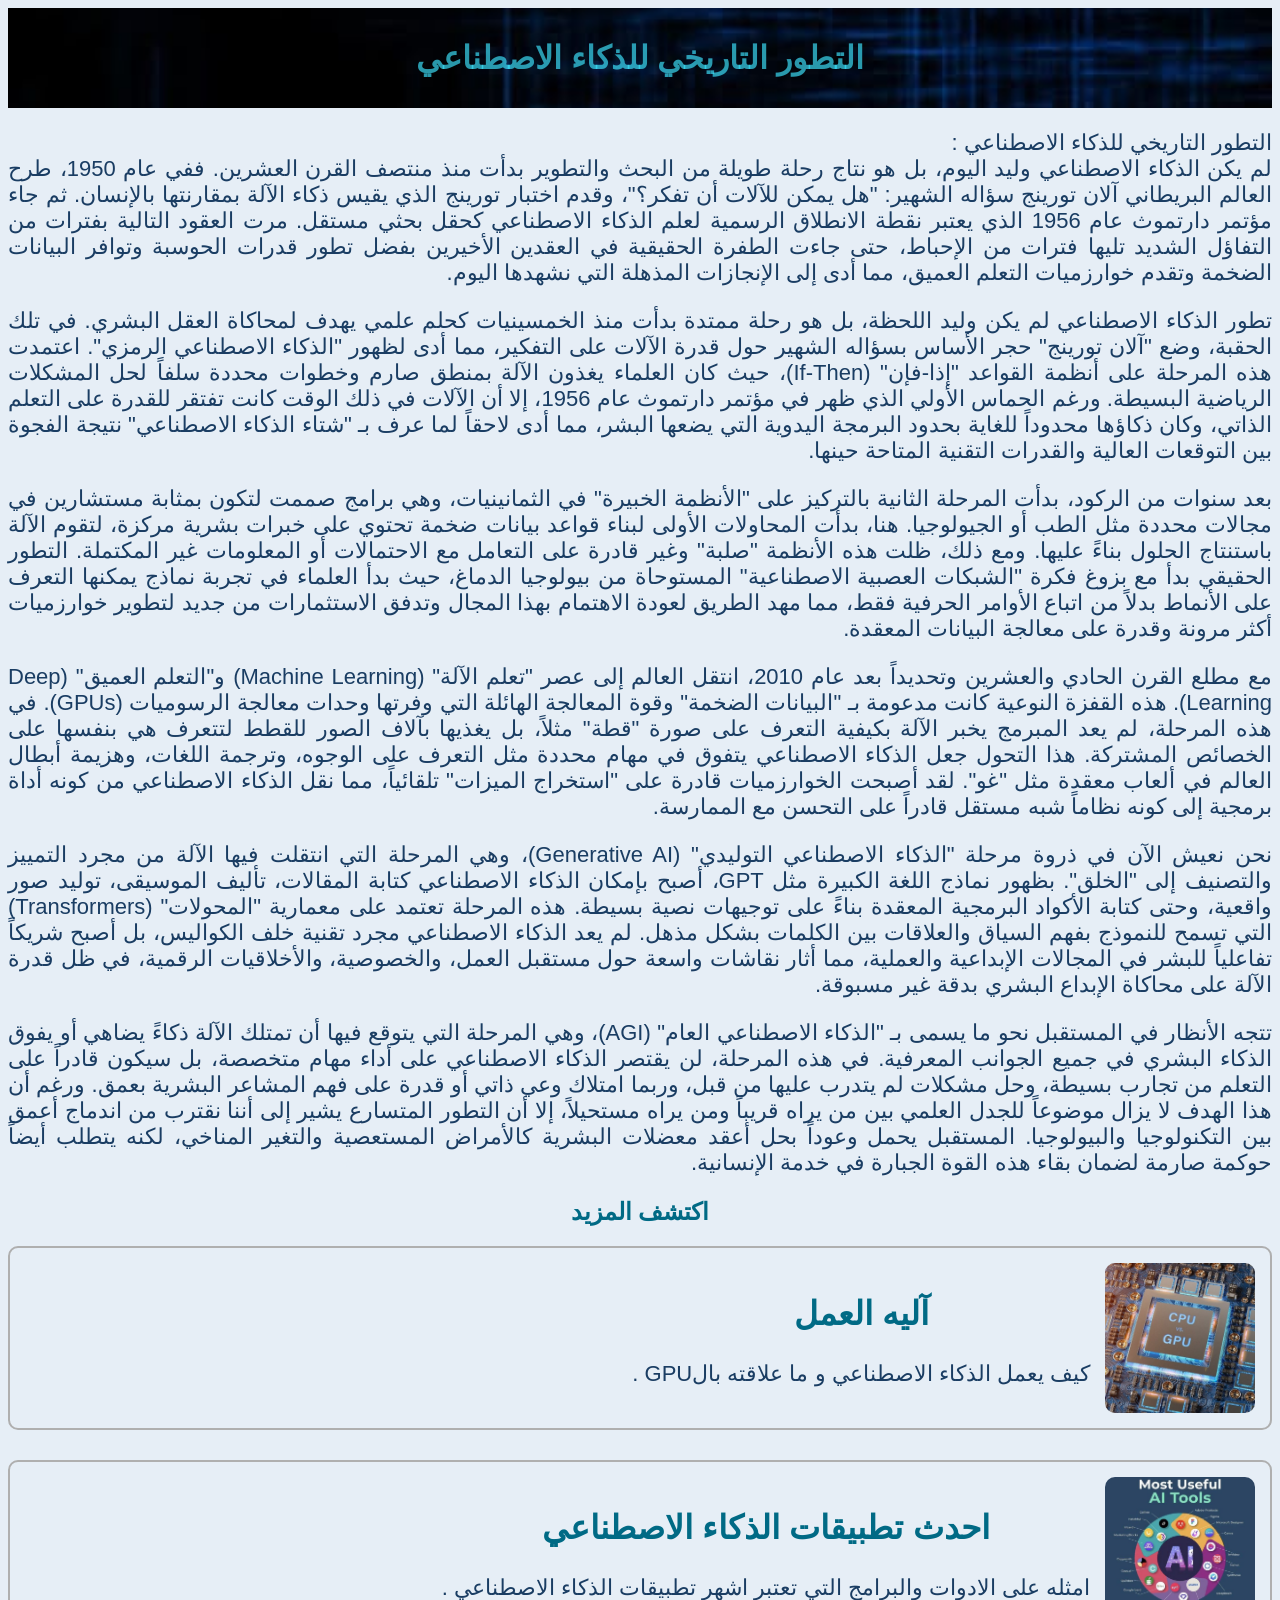
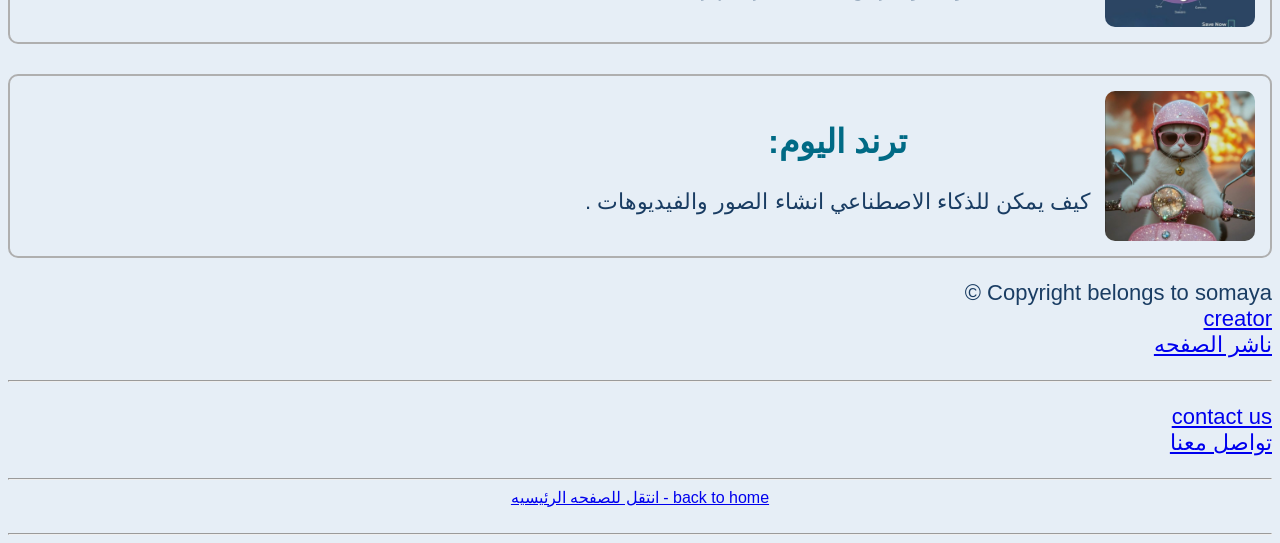
==== ai-history.html @ af8b0c19 "Add files via upload" ====
<!DOCTYPE html5>
<html lang="ar">
<head>
    <meta charset="UTF-8">
    <title>تاريخ الذكاء الصطناعي</title>
    <link rel="stylesheet" href="main-style.css">
</head>
<body>
    <header class="header2">
        <h1>التطور التاريخي للذكاء الاصطناعي</h1>
    </header>
    <p>
        التطور التاريخي للذكاء الاصطناعي : <br>
        لم يكن الذكاء الاصطناعي وليد اليوم، بل هو نتاج رحلة طويلة من البحث والتطوير بدأت منذ منتصف القرن العشرين. ففي عام 1950، طرح العالم البريطاني آلان تورينج سؤاله الشهير: "هل يمكن للآلات أن تفكر؟"، وقدم اختبار تورينج الذي يقيس ذكاء الآلة بمقارنتها بالإنسان. ثم جاء مؤتمر دارتموث عام 1956 الذي يعتبر نقطة الانطلاق الرسمية لعلم الذكاء الاصطناعي كحقل بحثي مستقل. مرت العقود التالية بفترات من التفاؤل الشديد تليها فترات من الإحباط، حتى جاءت الطفرة الحقيقية في العقدين الأخيرين بفضل تطور قدرات الحوسبة وتوافر البيانات الضخمة وتقدم خوارزميات التعلم العميق، مما أدى إلى الإنجازات المذهلة التي نشهدها اليوم.
    </p>
    <p>
        تطور الذكاء الاصطناعي لم يكن وليد اللحظة، بل هو رحلة ممتدة بدأت منذ الخمسينيات كحلم علمي يهدف لمحاكاة العقل البشري. في تلك الحقبة، وضع "آلان تورينج" حجر الأساس بسؤاله الشهير حول قدرة الآلات على التفكير، مما أدى لظهور "الذكاء الاصطناعي الرمزي". اعتمدت هذه المرحلة على أنظمة القواعد "إذا-فإن" (If-Then)، حيث كان العلماء يغذون الآلة بمنطق صارم وخطوات محددة سلفاً لحل المشكلات الرياضية البسيطة. ورغم الحماس الأولي الذي ظهر في مؤتمر دارتموث عام 1956، إلا أن الآلات في ذلك الوقت كانت تفتقر للقدرة على التعلم الذاتي، وكان ذكاؤها محدوداً للغاية بحدود البرمجة اليدوية التي يضعها البشر، مما أدى لاحقاً لما عرف بـ "شتاء الذكاء الاصطناعي" نتيجة الفجوة بين التوقعات العالية والقدرات التقنية المتاحة حينها.
    </p>
    <p>
        بعد سنوات من الركود، بدأت المرحلة الثانية بالتركيز على "الأنظمة الخبيرة" في الثمانينيات، وهي برامج صممت لتكون بمثابة مستشارين في مجالات محددة مثل الطب أو الجيولوجيا. هنا، بدأت المحاولات الأولى لبناء قواعد بيانات ضخمة تحتوي على خبرات بشرية مركزة، لتقوم الآلة باستنتاج الحلول بناءً عليها. ومع ذلك، ظلت هذه الأنظمة "صلبة" وغير قادرة على التعامل مع الاحتمالات أو المعلومات غير المكتملة. التطور الحقيقي بدأ مع بزوغ فكرة "الشبكات العصبية الاصطناعية" المستوحاة من بيولوجيا الدماغ، حيث بدأ العلماء في تجربة نماذج يمكنها التعرف على الأنماط بدلاً من اتباع الأوامر الحرفية فقط، مما مهد الطريق لعودة الاهتمام بهذا المجال وتدفق الاستثمارات من جديد لتطوير خوارزميات أكثر مرونة وقدرة على معالجة البيانات المعقدة.
    </p>
    <p>
        مع مطلع القرن الحادي والعشرين وتحديداً بعد عام 2010، انتقل العالم إلى عصر "تعلم الآلة" (Machine Learning) و"التعلم العميق" (Deep Learning). هذه القفزة النوعية كانت مدعومة بـ "البيانات الضخمة" وقوة المعالجة الهائلة التي وفرتها وحدات معالجة الرسوميات (GPUs). في هذه المرحلة، لم يعد المبرمج يخبر الآلة بكيفية التعرف على صورة "قطة" مثلاً، بل يغذيها بآلاف الصور للقطط لتتعرف هي بنفسها على الخصائص المشتركة. هذا التحول جعل الذكاء الاصطناعي يتفوق في مهام محددة مثل التعرف على الوجوه، وترجمة اللغات، وهزيمة أبطال العالم في ألعاب معقدة مثل "غو". لقد أصبحت الخوارزميات قادرة على "استخراج الميزات" تلقائياً، مما نقل الذكاء الاصطناعي من كونه أداة برمجية إلى كونه نظاماً شبه مستقل قادراً على التحسن مع الممارسة.
    </p>
    <p>
        نحن نعيش الآن في ذروة مرحلة "الذكاء الاصطناعي التوليدي" (Generative AI)، وهي المرحلة التي انتقلت فيها الآلة من مجرد التمييز والتصنيف إلى "الخلق". بظهور نماذج اللغة الكبيرة مثل GPT، أصبح بإمكان الذكاء الاصطناعي كتابة المقالات، تأليف الموسيقى، توليد صور واقعية، وحتى كتابة الأكواد البرمجية المعقدة بناءً على توجيهات نصية بسيطة. هذه المرحلة تعتمد على معمارية "المحولات" (Transformers) التي تسمح للنموذج بفهم السياق والعلاقات بين الكلمات بشكل مذهل. لم يعد الذكاء الاصطناعي مجرد تقنية خلف الكواليس، بل أصبح شريكاً تفاعلياً للبشر في المجالات الإبداعية والعملية، مما أثار نقاشات واسعة حول مستقبل العمل، والخصوصية، والأخلاقيات الرقمية، في ظل قدرة الآلة على محاكاة الإبداع البشري بدقة غير مسبوقة.
    </p>
    <p>
        تتجه الأنظار في المستقبل نحو ما يسمى بـ "الذكاء الاصطناعي العام" (AGI)، وهي المرحلة التي يتوقع فيها أن تمتلك الآلة ذكاءً يضاهي أو يفوق الذكاء البشري في جميع الجوانب المعرفية. في هذه المرحلة، لن يقتصر الذكاء الاصطناعي على أداء مهام متخصصة، بل سيكون قادراً على التعلم من تجارب بسيطة، وحل مشكلات لم يتدرب عليها من قبل، وربما امتلاك وعي ذاتي أو قدرة على فهم المشاعر البشرية بعمق. ورغم أن هذا الهدف لا يزال موضوعاً للجدل العلمي بين من يراه قريباً ومن يراه مستحيلاً، إلا أن التطور المتسارع يشير إلى أننا نقترب من اندماج أعمق بين التكنولوجيا والبيولوجيا. المستقبل يحمل وعوداً بحل أعقد معضلات البشرية كالأمراض المستعصية والتغير المناخي، لكنه يتطلب أيضاً حوكمة صارمة لضمان بقاء هذه القوة الجبارة في خدمة الإنسانية.
    </p>
<footer class="footer">
    <h2 style="text-align: center;">اكتشف المزيد</h2>

   <div class="container">
    
    <a href="how-ai-works.html" target="_blank" class="card-link">
      <div class="card">
          <img src="media/image3.jpg" alt="error">
          <div class="text">
            <h2>آليه العمل</h2>
            <p>كيف يعمل الذكاء الاصطناعي و ما علاقته بالGPU .</p>
          </div>
      </div>
    </a>

    <a href="ai-tools.html" target="_blank" class="card-link">
      <div class="card">
          <img src="media/nam4.jpg" alt="error">
          <div class="text">
            <h2>احدث تطبيقات الذكاء الاصطناعي</h2>
            <p>امثله على الادوات والبرامج التي تعتبر اشهر تطبيقات الذكاء الاصطناعي .</p>
          </div>
      </div>
    </a>

    <a href="ai-trends.html" target="_blank" class="card-link">
      <div class="card">
          <img src="media/nam5.jpg" alt="error">
          <div class="text">
            <h2>ترند اليوم:</h2>
            <p>كيف يمكن للذكاء الاصطناعي انشاء الصور والفيديوهات .</p>
          </div>
      </div>
    </a>

  </div>

        <p>
            Copyright belongs to somaya ©
            <a href="creator.html">
               creator <br>
               ناشر الصفحه <br>
             </a>
         </p>
          <hr>
        <p>
          <a href="somayashaban26@gmail.com">
            contact us <br>
            تواصل معنا <br>
          </a>
        </p>
        <hr>
        <a href="index.html">back to home - انتقل للصفحه الرئيسيه </a>
        <br><hr>
</footer>

</body>
</html>
---- main-style.css ----
body {
    font-family:'cairo',sans-serif;
    background-color:#e6eef6;
    color:#1a3d63;
    direction: rtl;
}

.header {
    height: 100px;
    background-image: url("media/header.jpg");
    background-size: cover;
    background-position: center;
    background-repeat: no-repeat;

    display: flex;
    align-items: center;
    justify-content: center;

    color: rgba(62, 229, 255, 0.664);
}

.header1 {
    height: 100px;
    background-image: url("media/image0.jpg");
    background-size: cover;
    background-position: center;
    background-repeat: no-repeat;

    display: flex;
    align-items: center;
    justify-content: center;

    color: rgba(62, 229, 255, 0.664);
}

.header2 {
    height: 100px;
    background-image: url("media/image5.jpg");
    background-size: cover;
    background-position: center;
    background-repeat: no-repeat;

    display: flex;
    align-items: center;
    justify-content: center;

    color: rgba(62, 229, 255, 0.664);
}

.header3 {
    height: 100px;
    background-image: url("media/image7.jpg");
    background-size: cover;
    background-position: center;
    background-repeat: no-repeat;

    display: flex;
    align-items: center;
    justify-content: center;

    color: rgba(62, 229, 255, 0.664);
}

.header4 {
    height: 100px;
    background-image: url("media/image7.jpg");
    background-size: cover;
    background-position: center;
    background-repeat: no-repeat;

    display: flex;
    align-items: center;
    justify-content: center;

    color: rgba(62, 229, 255, 0.664);
}

p {
    text-align: justify;
    font-size: 22px;
}

h2 {
    color: #006a85;
}

.container{
    display:flex;
    flex-wrap: wrap;
    gap: 30px;
}

.card {
    display: flex;
    align-items: center;
    gap: 15px;

    border:2px solid #afafaf;
    padding: 15px;
    border-radius: 10px;

    flex: 1 1 300px;
    min-width: 600px;
    font-size: 22px;
}

.card img {
    width: 150px;
    height: 150px;
    object-fit:cover;
    border-radius:10px;
}

.text h3 {
    margin: 0;
    color :#555;
}

.card-link {
    flex: 1;
    display: block;
    text-decoration: none;
    color:inherit
}

a {
    display:block
}

hr{
    color: #555;
    size: 50px;
}

.intro {
    text-align: center;
}

ul {
    font-size: 22px;
}

p {
    align-items: center;
}

a:hover{
    color:#add4ff;
}

a :visited {
    color: rgb(174, 139, 207);
}

footer {
    text-align: center;
}

.h1 {
    text-align: center;
}
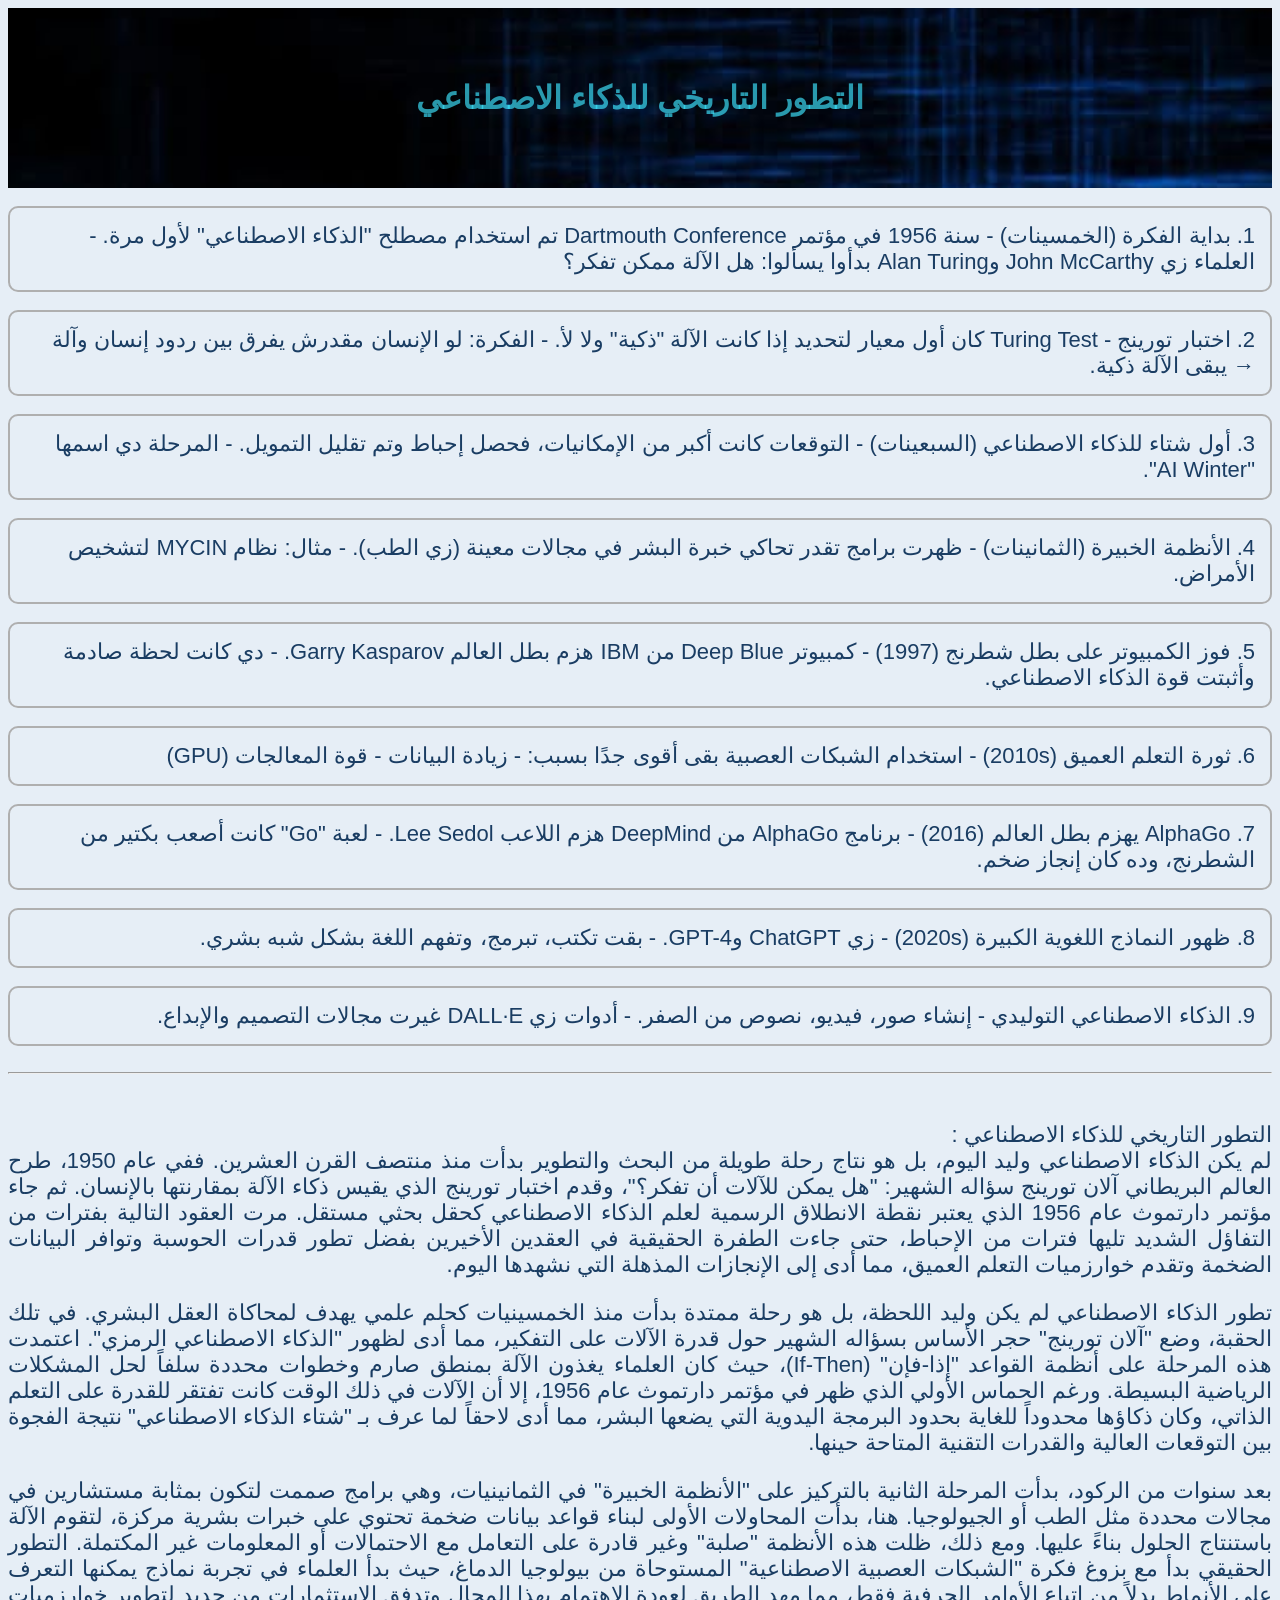
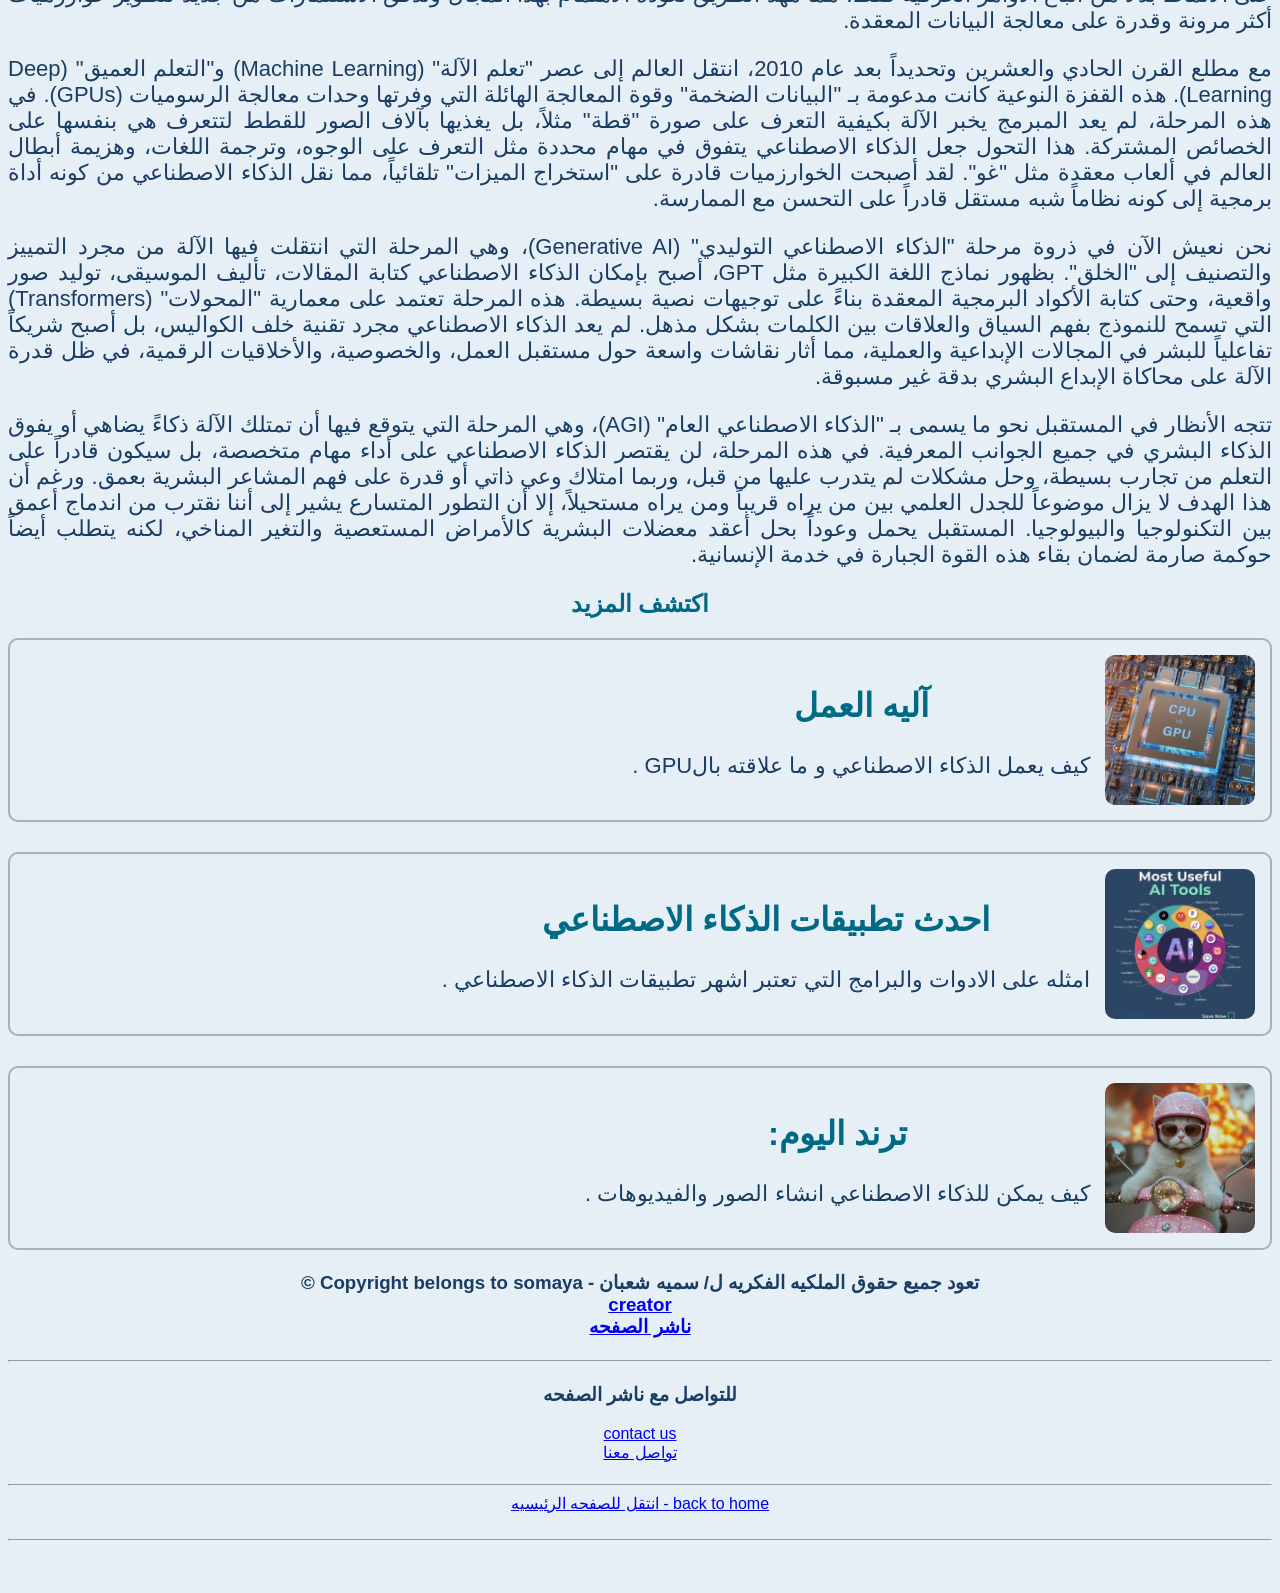
==== commit aeec8b81: "Add files via upload" ====
--- a/ai-history.html
+++ b/ai-history.html
@@ -9,6 +9,100 @@
     <header class="header2">
         <h1>التطور التاريخي للذكاء الاصطناعي</h1>
     </header>
+
+<br>
+
+        <div class="card">
+      <div class="text">
+        1. بداية الفكرة (الخمسينات)
+- سنة 1956 في مؤتمر Dartmouth Conference تم استخدام مصطلح "الذكاء الاصطناعي" لأول مرة.  
+- العلماء زي John McCarthy وAlan Turing بدأوا يسألوا: هل الآلة ممكن تفكر؟
+      </div>
+    </div>
+
+<br>
+
+        <div class="card">
+      <div class="text">
+        2. اختبار تورينج
+- Turing Test كان أول معيار لتحديد إذا كانت الآلة "ذكية" ولا لأ.  
+- الفكرة: لو الإنسان مقدرش يفرق بين ردود إنسان وآلة → يبقى الآلة ذكية.
+      </div>
+    </div>
+
+<br>
+
+        <div class="card">
+      <div class="text">
+        3. أول شتاء للذكاء الاصطناعي (السبعينات)
+- التوقعات كانت أكبر من الإمكانيات، فحصل إحباط وتم تقليل التمويل.  
+- المرحلة دي اسمها "AI Winter".
+      </div>
+    </div>
+
+<br>
+
+        <div class="card">
+      <div class="text">
+        4. الأنظمة الخبيرة (الثمانينات)
+- ظهرت برامج تقدر تحاكي خبرة البشر في مجالات معينة (زي الطب).  
+- مثال: نظام MYCIN لتشخيص الأمراض.
+      </div>
+    </div>
+
+<br>
+
+        <div class="card">
+      <div class="text">
+        5. فوز الكمبيوتر على بطل شطرنج (1997)
+- كمبيوتر Deep Blue من IBM هزم بطل العالم Garry Kasparov.  
+- دي كانت لحظة صادمة وأثبتت قوة الذكاء الاصطناعي.
+      </div>
+    </div>
+
+<br>
+
+    <div class="card">
+      <div class="text">
+        6. ثورة التعلم العميق (2010s)
+- استخدام الشبكات العصبية بقى أقوى جدًا بسبب:  
+  - زيادة البيانات  
+  - قوة المعالجات (GPU)
+      </div>
+    </div>
+
+<br>
+
+        <div class="card">
+      <div class="text">
+        7. AlphaGo يهزم بطل العالم (2016)
+- برنامج AlphaGo من DeepMind هزم اللاعب Lee Sedol.  
+- لعبة "Go" كانت أصعب بكتير من الشطرنج، وده كان إنجاز ضخم.
+      </div>
+    </div>
+
+<br>
+
+        <div class="card">
+      <div class="text">
+    8. ظهور النماذج اللغوية الكبيرة (2020s)
+- زي ChatGPT وGPT-4.  
+- بقت تكتب، تبرمج، وتفهم اللغة بشكل شبه بشري.
+</div>
+    </div>
+
+<br>
+
+        <div class="card">
+      <div class="text">
+        9. الذكاء الاصطناعي التوليدي
+- إنشاء صور، فيديو، نصوص من الصفر.  
+- أدوات زي DALL·E غيرت مجالات التصميم والإبداع.
+    </div>
+    </div>
+
+<br><hr><br>
+
     <p>
         التطور التاريخي للذكاء الاصطناعي : <br>
         لم يكن الذكاء الاصطناعي وليد اليوم، بل هو نتاج رحلة طويلة من البحث والتطوير بدأت منذ منتصف القرن العشرين. ففي عام 1950، طرح العالم البريطاني آلان تورينج سؤاله الشهير: "هل يمكن للآلات أن تفكر؟"، وقدم اختبار تورينج الذي يقيس ذكاء الآلة بمقارنتها بالإنسان. ثم جاء مؤتمر دارتموث عام 1956 الذي يعتبر نقطة الانطلاق الرسمية لعلم الذكاء الاصطناعي كحقل بحثي مستقل. مرت العقود التالية بفترات من التفاؤل الشديد تليها فترات من الإحباط، حتى جاءت الطفرة الحقيقية في العقدين الأخيرين بفضل تطور قدرات الحوسبة وتوافر البيانات الضخمة وتقدم خوارزميات التعلم العميق، مما أدى إلى الإنجازات المذهلة التي نشهدها اليوم.
@@ -66,15 +160,20 @@
   </div>
 
         <p>
-            Copyright belongs to somaya ©
+          <h3 class="h3">
+           تعود جميع حقوق الملكيه الفكريه ل/ سميه شعبان - Copyright belongs to somaya © 
             <a href="creator.html">
                creator <br>
                ناشر الصفحه <br>
              </a>
-         </p>
-          <hr>
+         </h3>
+        </p>
+         <hr>
         <p>
-          <a href="somayashaban26@gmail.com">
+          <h3 class="h3">
+            للتواصل مع ناشر الصفحه
+          </h3>
+          <a href="mailto:somayashaban26@gmail.com?subject=contact with website">
             contact us <br>
             تواصل معنا <br>
           </a>
@@ -82,6 +181,7 @@
         <hr>
         <a href="index.html">back to home - انتقل للصفحه الرئيسيه </a>
         <br><hr>
+        <br><br>
 </footer>
 
 </body>
--- a/main-style.css
+++ b/main-style.css
@@ -6,7 +6,7 @@
 }
 
 .header {
-    height: 100px;
+    height: 180px;
     background-image: url("media/header.jpg");
     background-size: cover;
     background-position: center;
@@ -20,7 +20,7 @@
 }
 
 .header1 {
-    height: 100px;
+    height: 180px;
     background-image: url("media/image0.jpg");
     background-size: cover;
     background-position: center;
@@ -34,7 +34,7 @@
 }
 
 .header2 {
-    height: 100px;
+    height: 180px;
     background-image: url("media/image5.jpg");
     background-size: cover;
     background-position: center;
@@ -48,7 +48,7 @@
 }
 
 .header3 {
-    height: 100px;
+    height: 180px;
     background-image: url("media/image7.jpg");
     background-size: cover;
     background-position: center;
@@ -62,7 +62,7 @@
 }
 
 .header4 {
-    height: 100px;
+    height: 180px;
     background-image: url("media/image7.jpg");
     background-size: cover;
     background-position: center;
@@ -158,4 +158,4 @@
 
 .h1 {
     text-align: center;
-}+}
